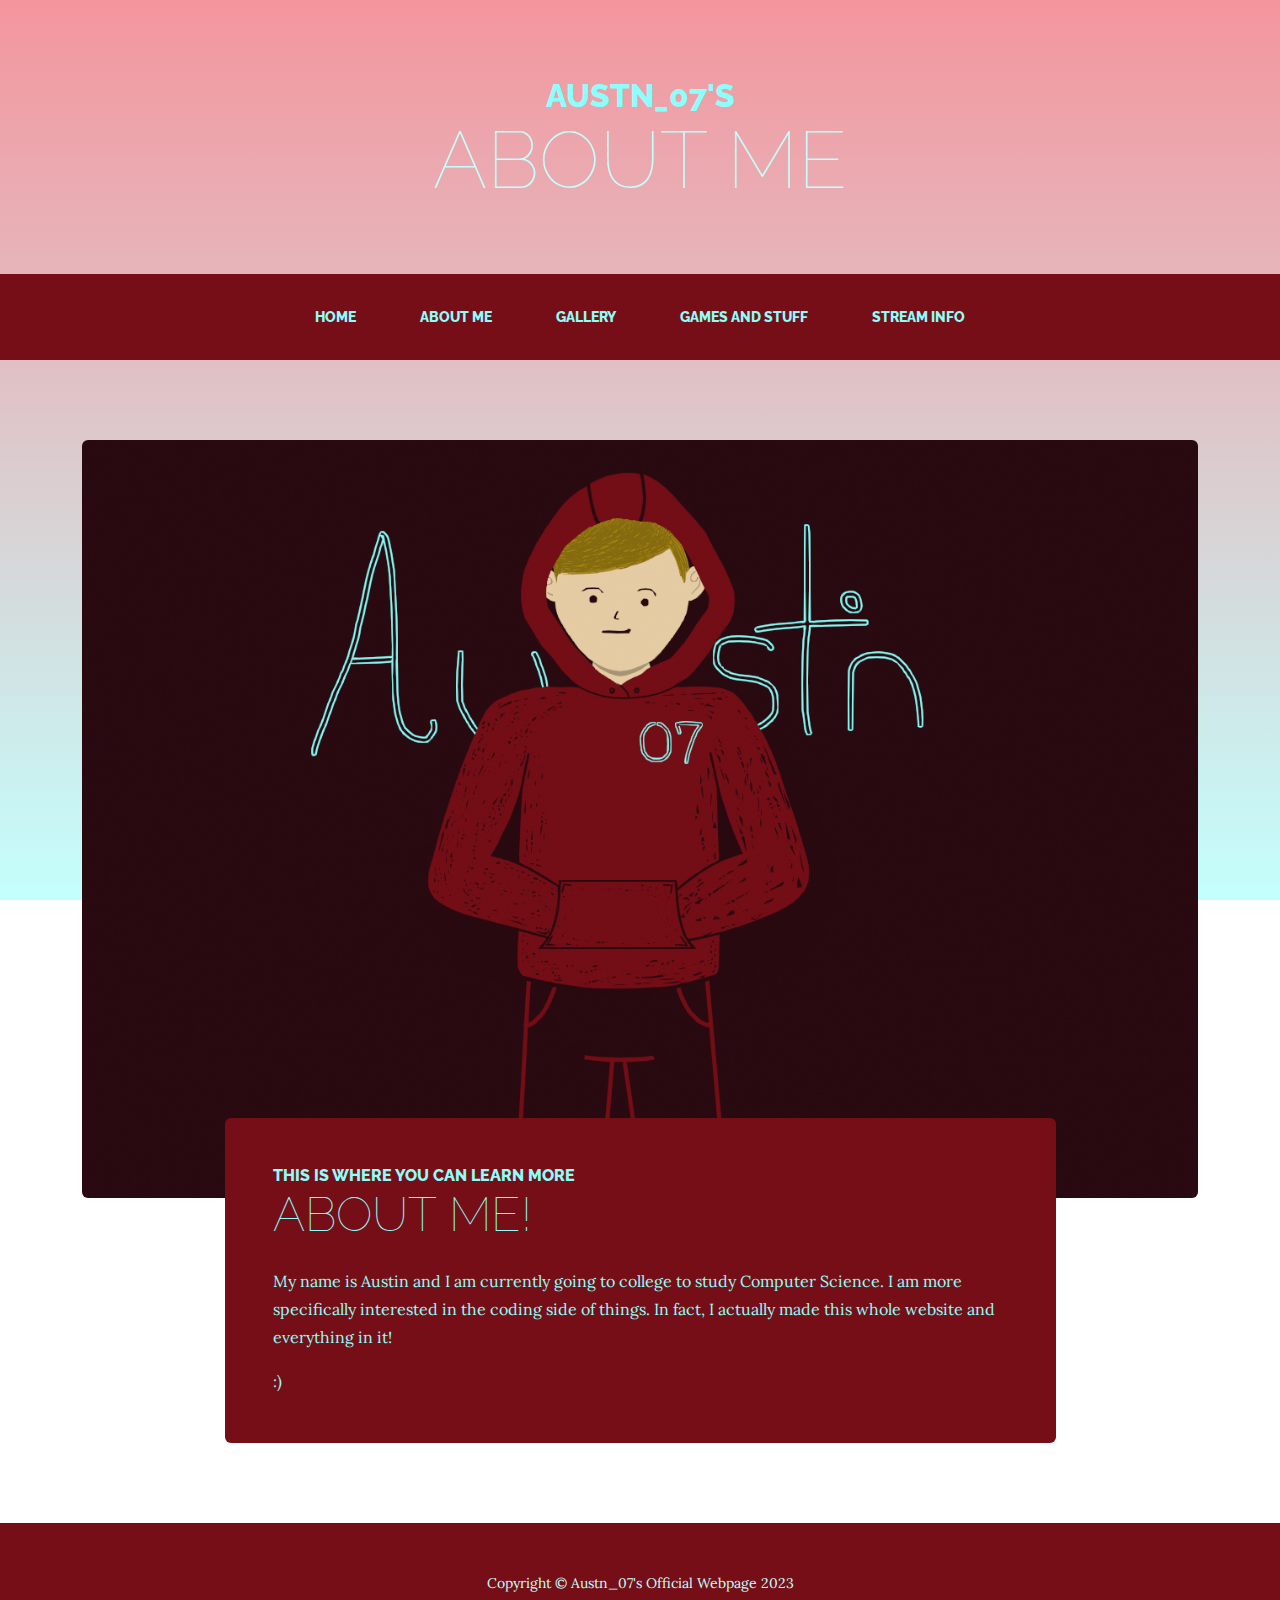
==== about.html @ 16be2a05 "aok" ====
<!DOCTYPE html>
<html lang="en">
    <head>
        <meta charset="utf-8" />
        <meta name="viewport" content="width=device-width, initial-scale=1, shrink-to-fit=no" />
        <meta name="description" content="" />
        <meta name="author" content="" />
        <title>Austn_07's About Me</title>
		<link rel="stylesheet" href="reset.css" media="screen" /> <!--CSS reset page-->
        <link rel="icon" type="image/x-icon" href="assets/favicon.ico" />
        <!-- Google fonts-->
        <link href="https://fonts.googleapis.com/css?family=Raleway:100,100i,200,200i,300,300i,400,400i,500,500i,600,600i,700,700i,800,800i,900,900i" rel="stylesheet" />
        <link href="https://fonts.googleapis.com/css?family=Lora:400,400i,700,700i" rel="stylesheet" />
        <!-- Core theme CSS (includes Bootstrap)-->
        <link href="css/styles.css" rel="stylesheet" />
    </head>
    <body>
        <header>
            <h1 class="site-heading text-center text-faded d-none d-lg-block">
                <span class="site-heading-upper text-primary mb-3">Austn_07's</span>
                <span class="site-heading-lower">About Me</span>
            </h1>
        </header>
        <!-- Navigation-->
        <nav class="navbar navbar-expand-lg navbar-dark py-lg-4" id="mainNav">
            <div class="container">
                <a class="navbar-brand text-uppercase fw-bold d-lg-none" href="index.html">Start Bootstrap</a>
                <button class="navbar-toggler" type="button" data-bs-toggle="collapse" data-bs-target="#navbarSupportedContent" aria-controls="navbarSupportedContent" aria-expanded="false" aria-label="Toggle navigation"><span class="navbar-toggler-icon"></span></button>
                <div class="collapse navbar-collapse" id="navbarSupportedContent">
                    <ul class="navbar-nav mx-auto">
                        <li class="nav-item px-lg-4"><a class="nav-link text-uppercase" href="index.html">Home</a></li>
                        <li class="nav-item px-lg-4"><a class="nav-link text-uppercase" href="about.html">About Me</a></li>
                        <li class="nav-item px-lg-4"><a class="nav-link text-uppercase" href="products.html">Gallery</a></li>
                        <li class="nav-item px-lg-4"><a class="nav-link text-uppercase" href="games.html">Games and stuff</a></li>
						<li class="nav-item px-lg-4"><a class="nav-link text-uppercase" href="store.html">Stream Info</a></li>
                    </ul>
                </div>
            </div>
        </nav>
        <section class="page-section about-heading">
            <div class="container">
                <img class="img-fluid rounded about-heading-img mb-3 mb-lg-0" src="assets/img/Austn07CartoonMe.png" alt="..." />
                <div class="about-heading-content">
                    <div class="row">
                        <div class="col-xl-9 col-lg-10 mx-auto">
                            <div class="bg-faded rounded p-5">
                                <h2 class="section-heading mb-4">
                                    <span class="section-heading-upper">This is where you can learn more</span>
                                    <span class="section-heading-lower">About Me!</span>
                                </h2>
                                <p>My name is Austin and I am currently going to college to study Computer Science. I am more specifically interested in the coding side of things. In fact, I actually made this whole website and everything in it!</p>
                                <p class="mb-0">:)</p>
                            </div>
                        </div>
                    </div>
                </div>
            </div>
        </section>
        <footer class="footer text-faded text-center py-5">
            <div class="container"><p class="m-0 small">Copyright &copy; Austn_07's Official Webpage 2023</p></div>
        </footer>
        <!-- Bootstrap core JS-->
        <script src="https://cdn.jsdelivr.net/npm/bootstrap@5.2.3/dist/js/bootstrap.bundle.min.js"></script>
        <!-- Core theme JS-->
        <script src="js/scripts.js"></script>
    </body>
</html>
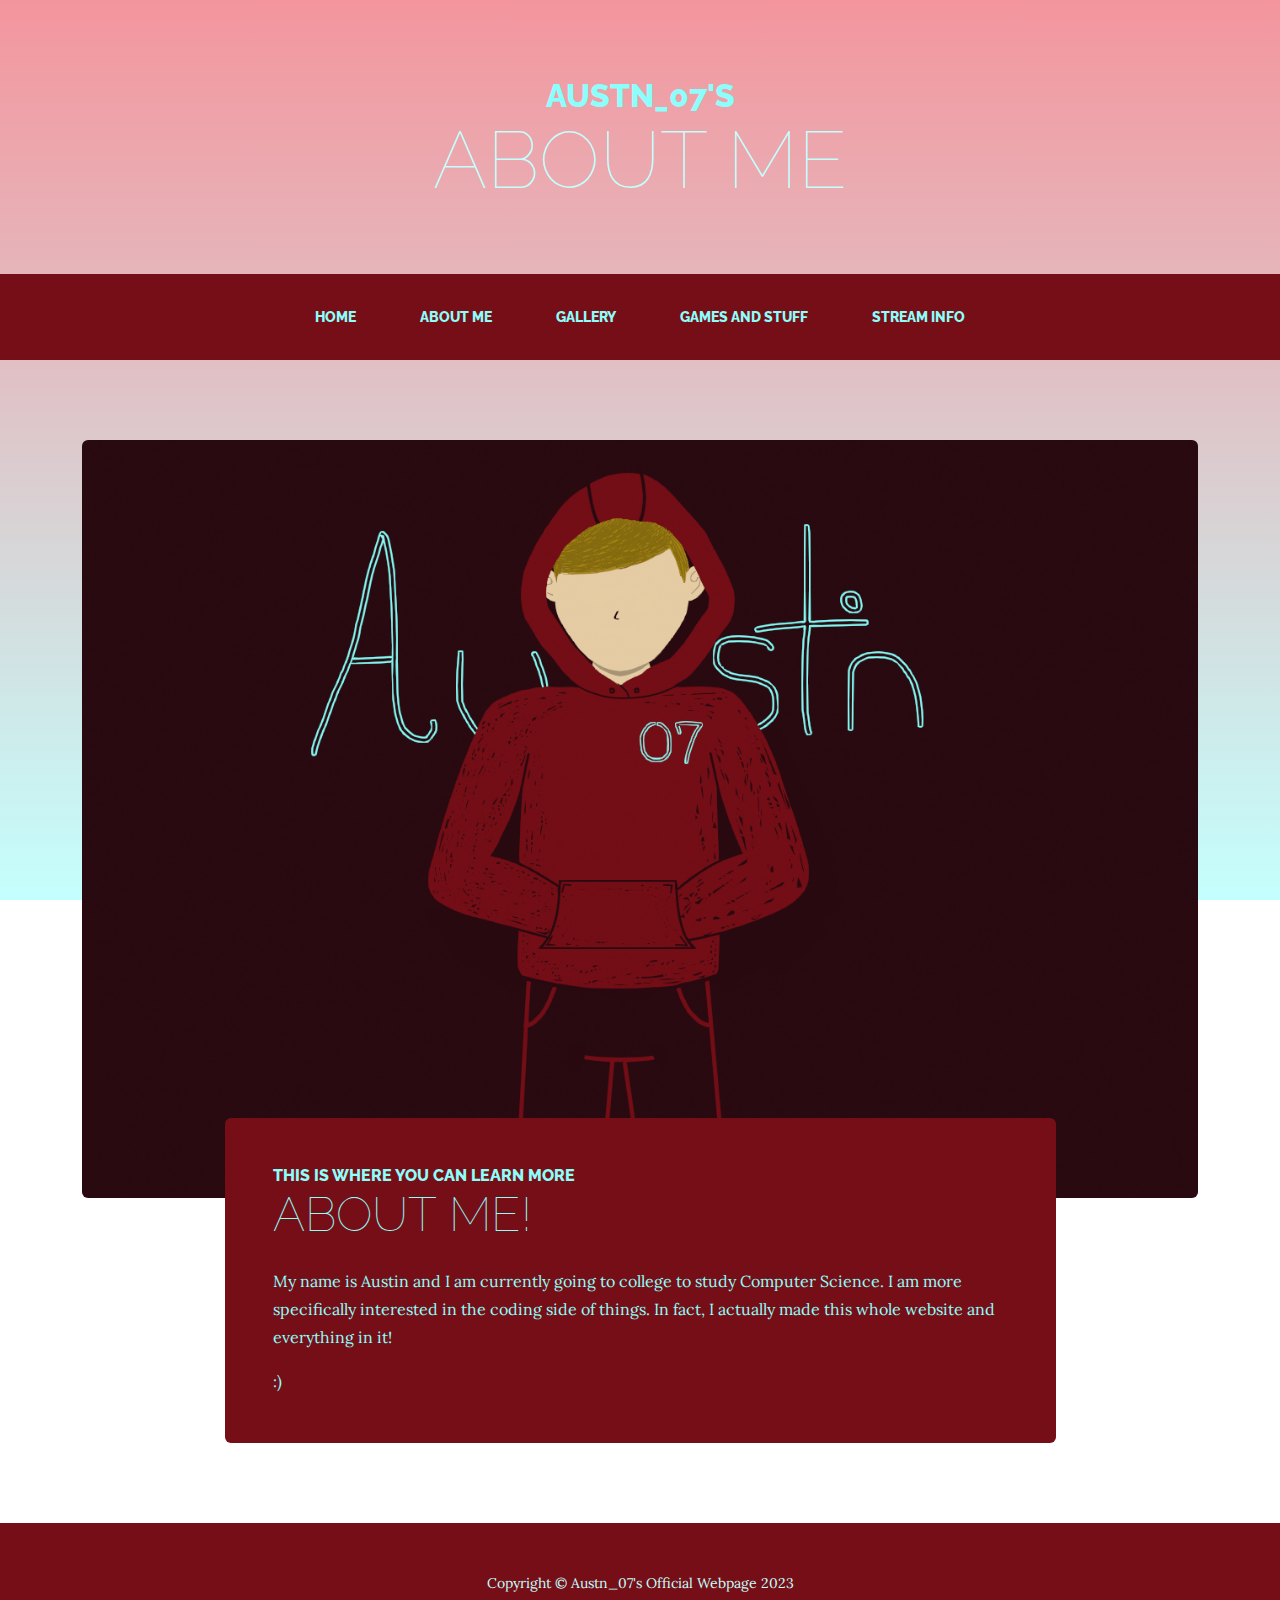
==== commit 1209fb48: "lots o comments" ====
--- a/about.html
+++ b/about.html
@@ -7,7 +7,7 @@
         <meta name="author" content="" />
         <title>Austn_07's About Me</title>
 		<link rel="stylesheet" href="reset.css" media="screen" /> <!--CSS reset page-->
-        <link rel="icon" type="image/x-icon" href="assets/favicon.ico" />
+        <link rel="icon" type="image/x-icon" href="assets/AP2Logo.png" /> <!--icon next to the title-->
         <!-- Google fonts-->
         <link href="https://fonts.googleapis.com/css?family=Raleway:100,100i,200,200i,300,300i,400,400i,500,500i,600,600i,700,700i,800,800i,900,900i" rel="stylesheet" />
         <link href="https://fonts.googleapis.com/css?family=Lora:400,400i,700,700i" rel="stylesheet" />
@@ -21,7 +21,7 @@
                 <span class="site-heading-lower">About Me</span>
             </h1>
         </header>
-        <!-- Navigation-->
+        <!-- Navigation with internal links-->
         <nav class="navbar navbar-expand-lg navbar-dark py-lg-4" id="mainNav">
             <div class="container">
                 <a class="navbar-brand text-uppercase fw-bold d-lg-none" href="index.html">Start Bootstrap</a>
@@ -37,9 +37,9 @@
                 </div>
             </div>
         </nav>
-        <section class="page-section about-heading">
+        <section class="page-section about-heading"><!--another box overlapping an image I made.-->
             <div class="container">
-                <img class="img-fluid rounded about-heading-img mb-3 mb-lg-0" src="assets/img/Austn07CartoonMe.png" alt="..." />
+                <img class="img-fluid rounded about-heading-img mb-3 mb-lg-0" src="assets/img/Austn07CartoonMe.png" alt="..." /><!--image (used Blender 3.0.0)-->
                 <div class="about-heading-content">
                     <div class="row">
                         <div class="col-xl-9 col-lg-10 mx-auto">
@@ -56,7 +56,7 @@
                 </div>
             </div>
         </section>
-        <footer class="footer text-faded text-center py-5">
+        <footer class="footer text-faded text-center py-5"> <!--footer-->
             <div class="container"><p class="m-0 small">Copyright &copy; Austn_07's Official Webpage 2023</p></div>
         </footer>
         <!-- Bootstrap core JS-->
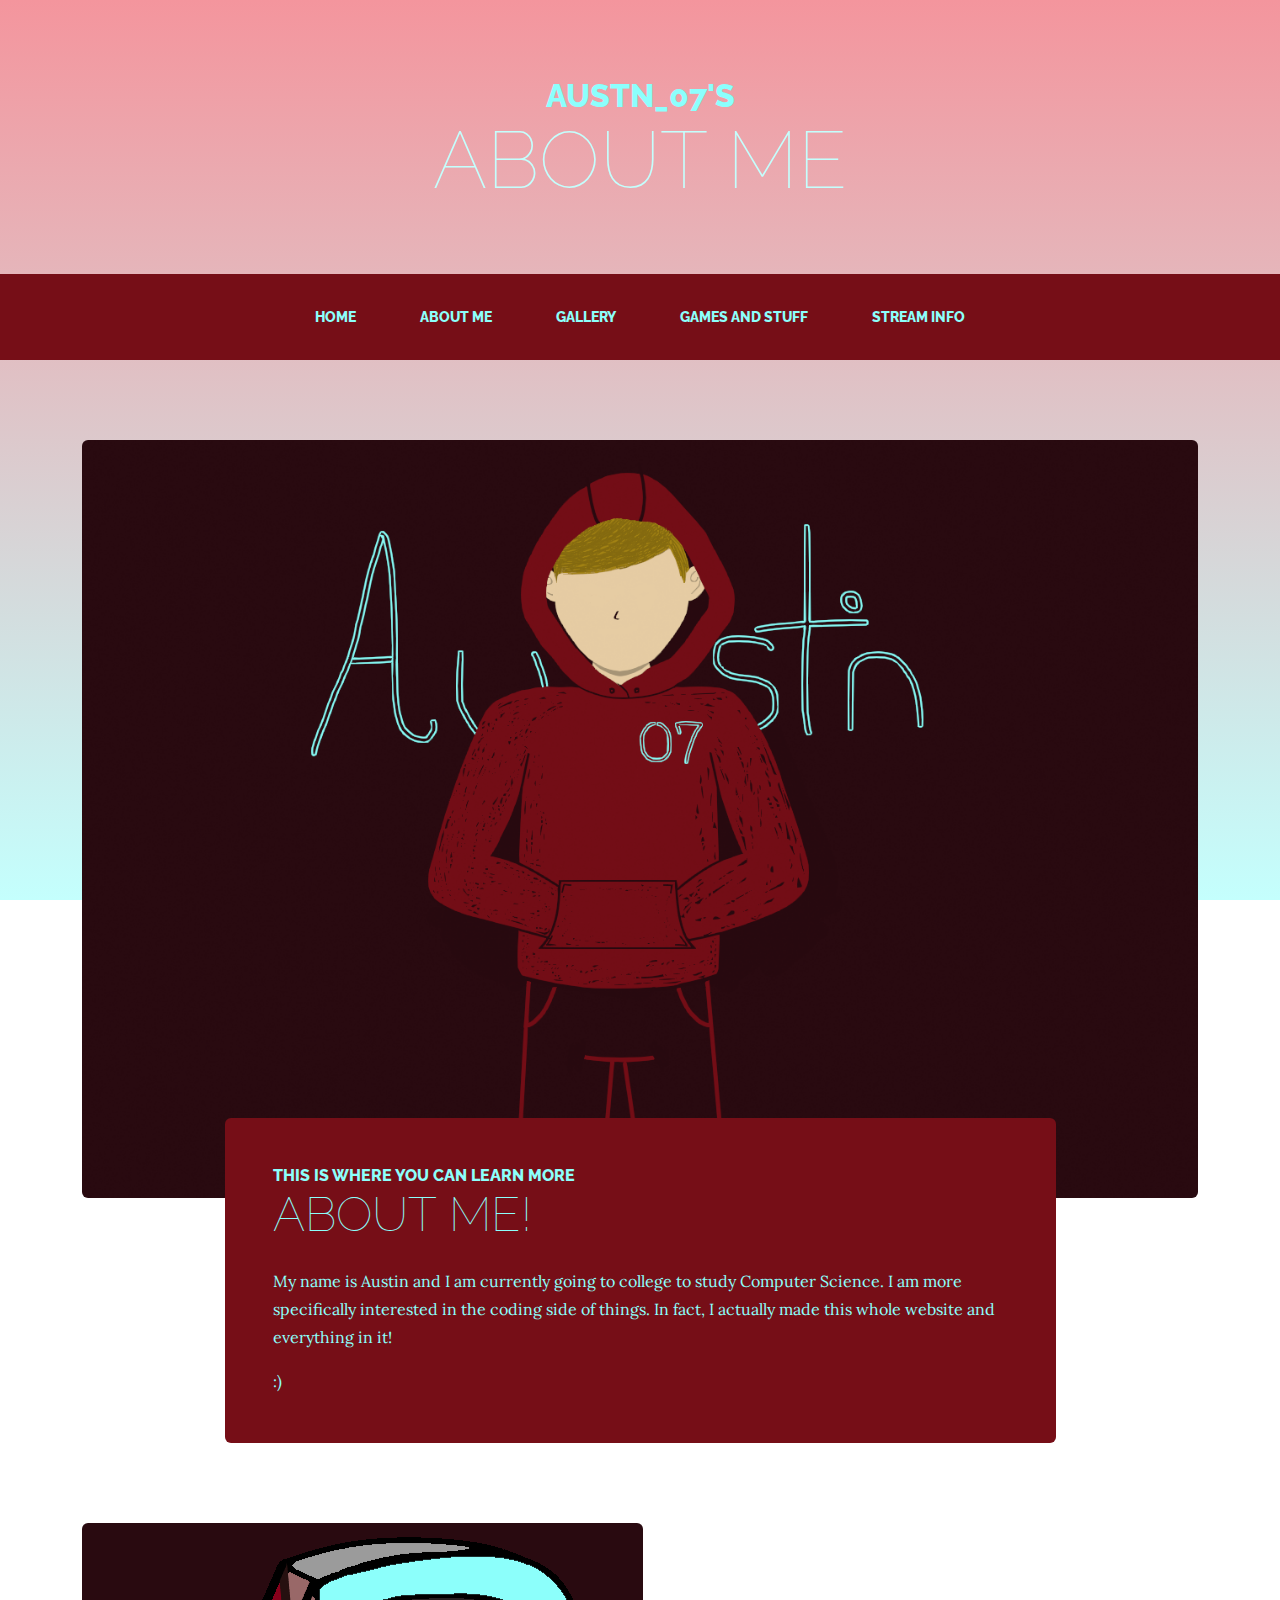
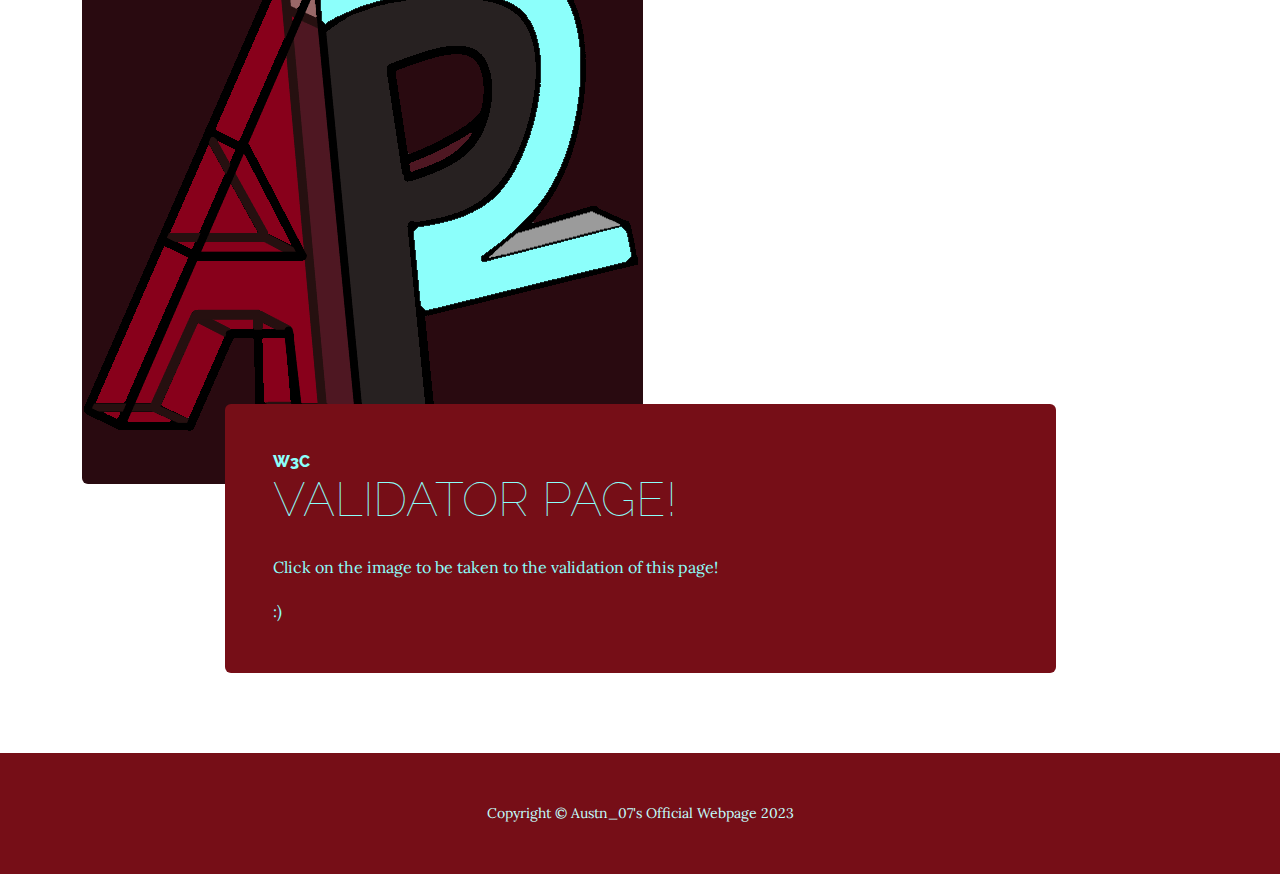
==== commit 02f63115: "web validator" ====
--- a/about.html
+++ b/about.html
@@ -30,14 +30,14 @@
                     <ul class="navbar-nav mx-auto">
                         <li class="nav-item px-lg-4"><a class="nav-link text-uppercase" href="index.html">Home</a></li>
                         <li class="nav-item px-lg-4"><a class="nav-link text-uppercase" href="about.html">About Me</a></li>
-                        <li class="nav-item px-lg-4"><a class="nav-link text-uppercase" href="products.html">Gallery</a></li>
+                        <li class="nav-item px-lg-4"><a class="nav-link text-uppercase" href="gallery.html">Gallery</a></li>
                         <li class="nav-item px-lg-4"><a class="nav-link text-uppercase" href="games.html">Games and stuff</a></li>
-						<li class="nav-item px-lg-4"><a class="nav-link text-uppercase" href="store.html">Stream Info</a></li>
+						<li class="nav-item px-lg-4"><a class="nav-link text-uppercase" href="stream.html">Stream Info</a></li>
                     </ul>
                 </div>
             </div>
         </nav>
-        <section class="page-section about-heading"><!--another box overlapping an image I made.-->
+        <section class="page-section about-heading"><!--another box with text about me overlapping an digital image of myself that I made.-->
             <div class="container">
                 <img class="img-fluid rounded about-heading-img mb-3 mb-lg-0" src="assets/img/Austn07CartoonMe.png" alt="..." /><!--image (used Blender 3.0.0)-->
                 <div class="about-heading-content">
@@ -56,6 +56,25 @@
                 </div>
             </div>
         </section>
+		<section class="page-section about-heading"><!--W3C Validation report - must have a clickable HTML5 image linked to the validation report for each page.-->
+            <div class="container">
+                <a href="https://validator.w3.org/nu/?doc=https%3A%2F%2Faustn07.github.io%2FWebDesignFinal%2Fabout.html"><img class="img-fluid rounded about-heading-img mb-3 mb-lg-0" src="assets/AP2Logo.png" alt="..." /></a>
+                <div class="about-heading-content">
+                    <div class="row">
+                        <div class="col-xl-9 col-lg-10 mx-auto">
+                            <div class="bg-faded rounded p-5">
+                                <h2 class="section-heading mb-4">
+                                    <span class="section-heading-upper">W3C</span>
+                                    <span class="section-heading-lower">Validator page!</span>
+                                </h2>
+                                <p>Click on the image to be taken to the validation of this page!</p>
+                                <p class="mb-0">:)</p>
+                            </div>
+                        </div>
+                    </div>
+                </div>
+            </div>
+        </section>
         <footer class="footer text-faded text-center py-5"> <!--footer-->
             <div class="container"><p class="m-0 small">Copyright &copy; Austn_07's Official Webpage 2023</p></div>
         </footer>
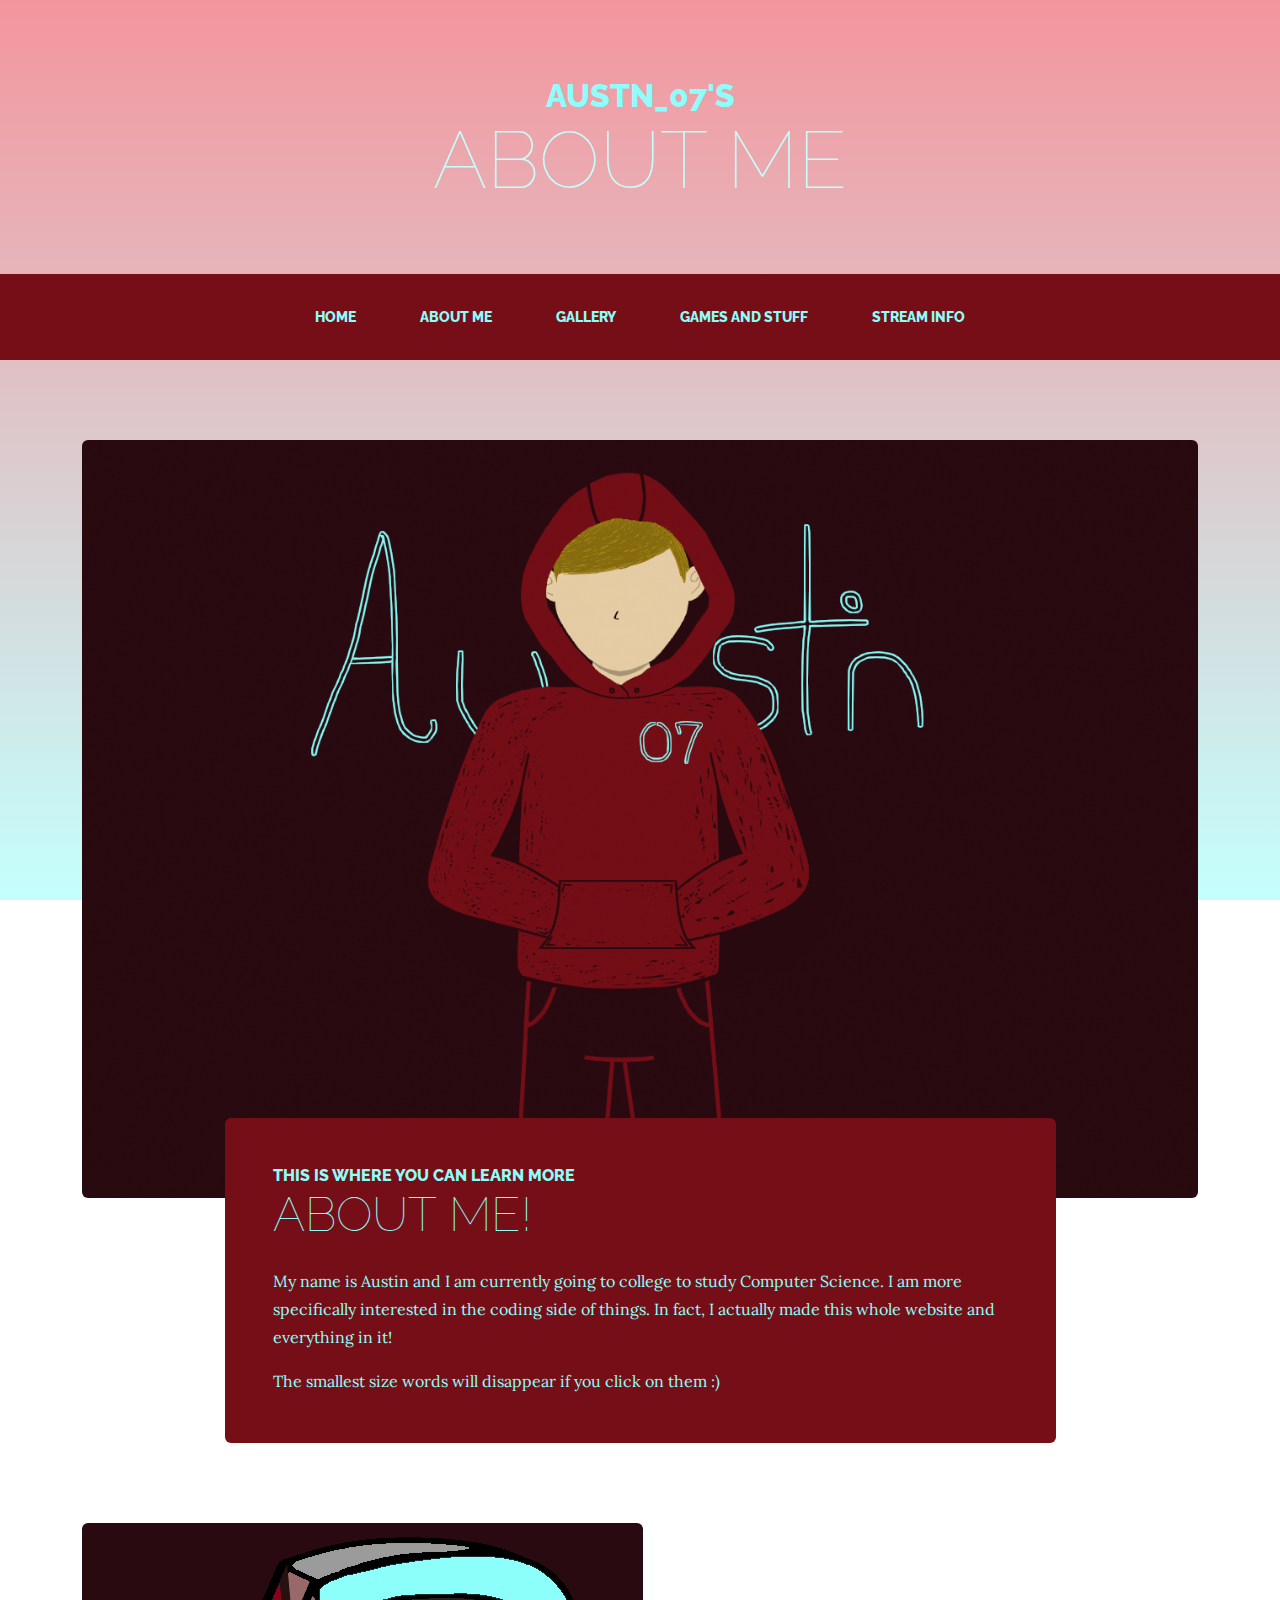
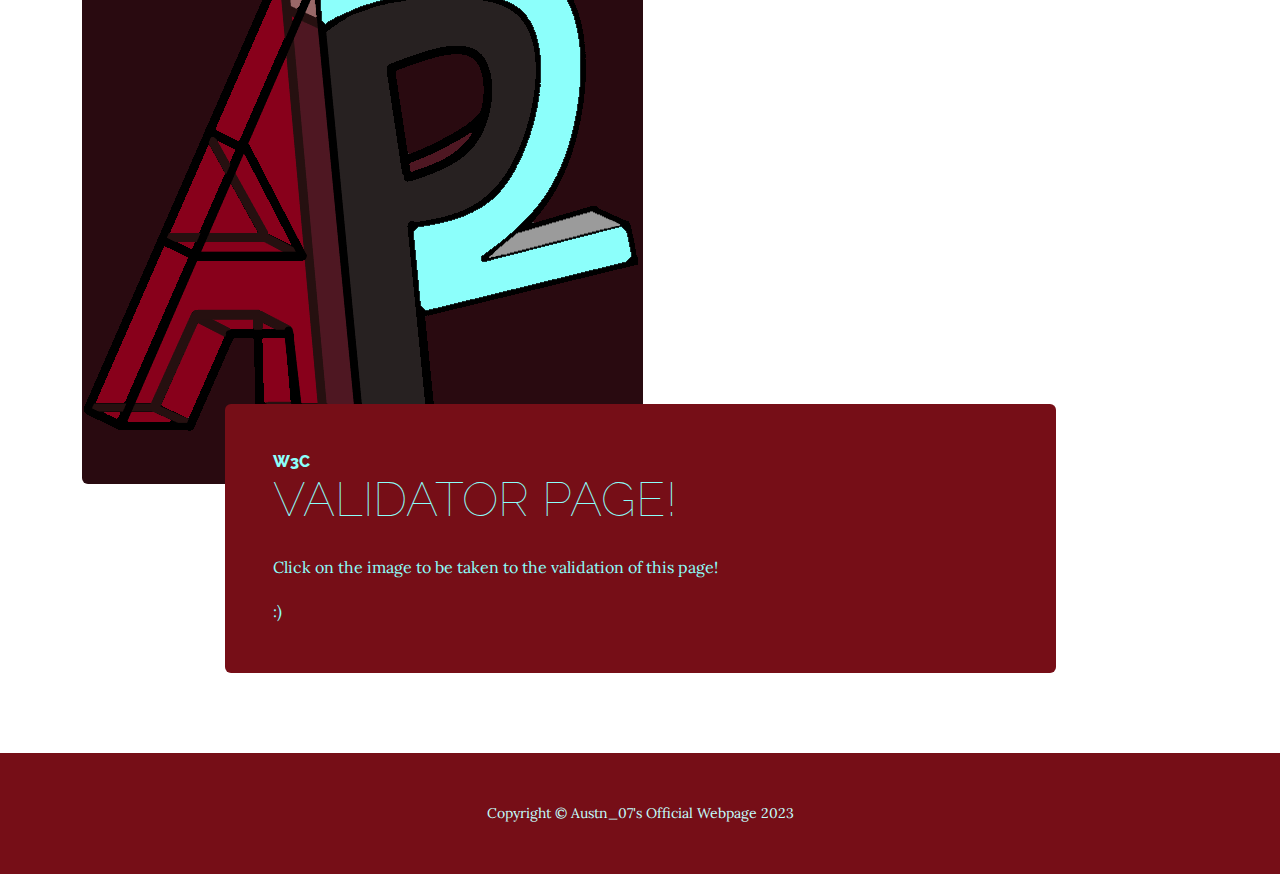
==== commit 319a37ed: "Update about.html" ====
--- a/about.html
+++ b/about.html
@@ -13,6 +13,14 @@
         <link href="https://fonts.googleapis.com/css?family=Lora:400,400i,700,700i" rel="stylesheet" />
         <!-- Core theme CSS (includes Bootstrap)-->
         <link href="css/styles.css" rel="stylesheet" />
+		<script src="https://ajax.googleapis.com/ajax/libs/jquery/3.6.4/jquery.min.js"></script> <!--Identify and comment the use of a javascript libray (jQuery)-->
+			<script>
+			$(document).ready(function(){
+			  $("p").click(function(){
+				$(this).hide();
+			  });
+			});
+			</script> <!--makes the words of a specific <p> element disappear that is clicked-->
     </head>
     <body>
         <header>
@@ -49,7 +57,7 @@
                                     <span class="section-heading-lower">About Me!</span>
                                 </h2>
                                 <p>My name is Austin and I am currently going to college to study Computer Science. I am more specifically interested in the coding side of things. In fact, I actually made this whole website and everything in it!</p>
-                                <p class="mb-0">:)</p>
+                                <p class="mb-0"> The smallest size words will disappear if you click on them :)</p>
                             </div>
                         </div>
                     </div>
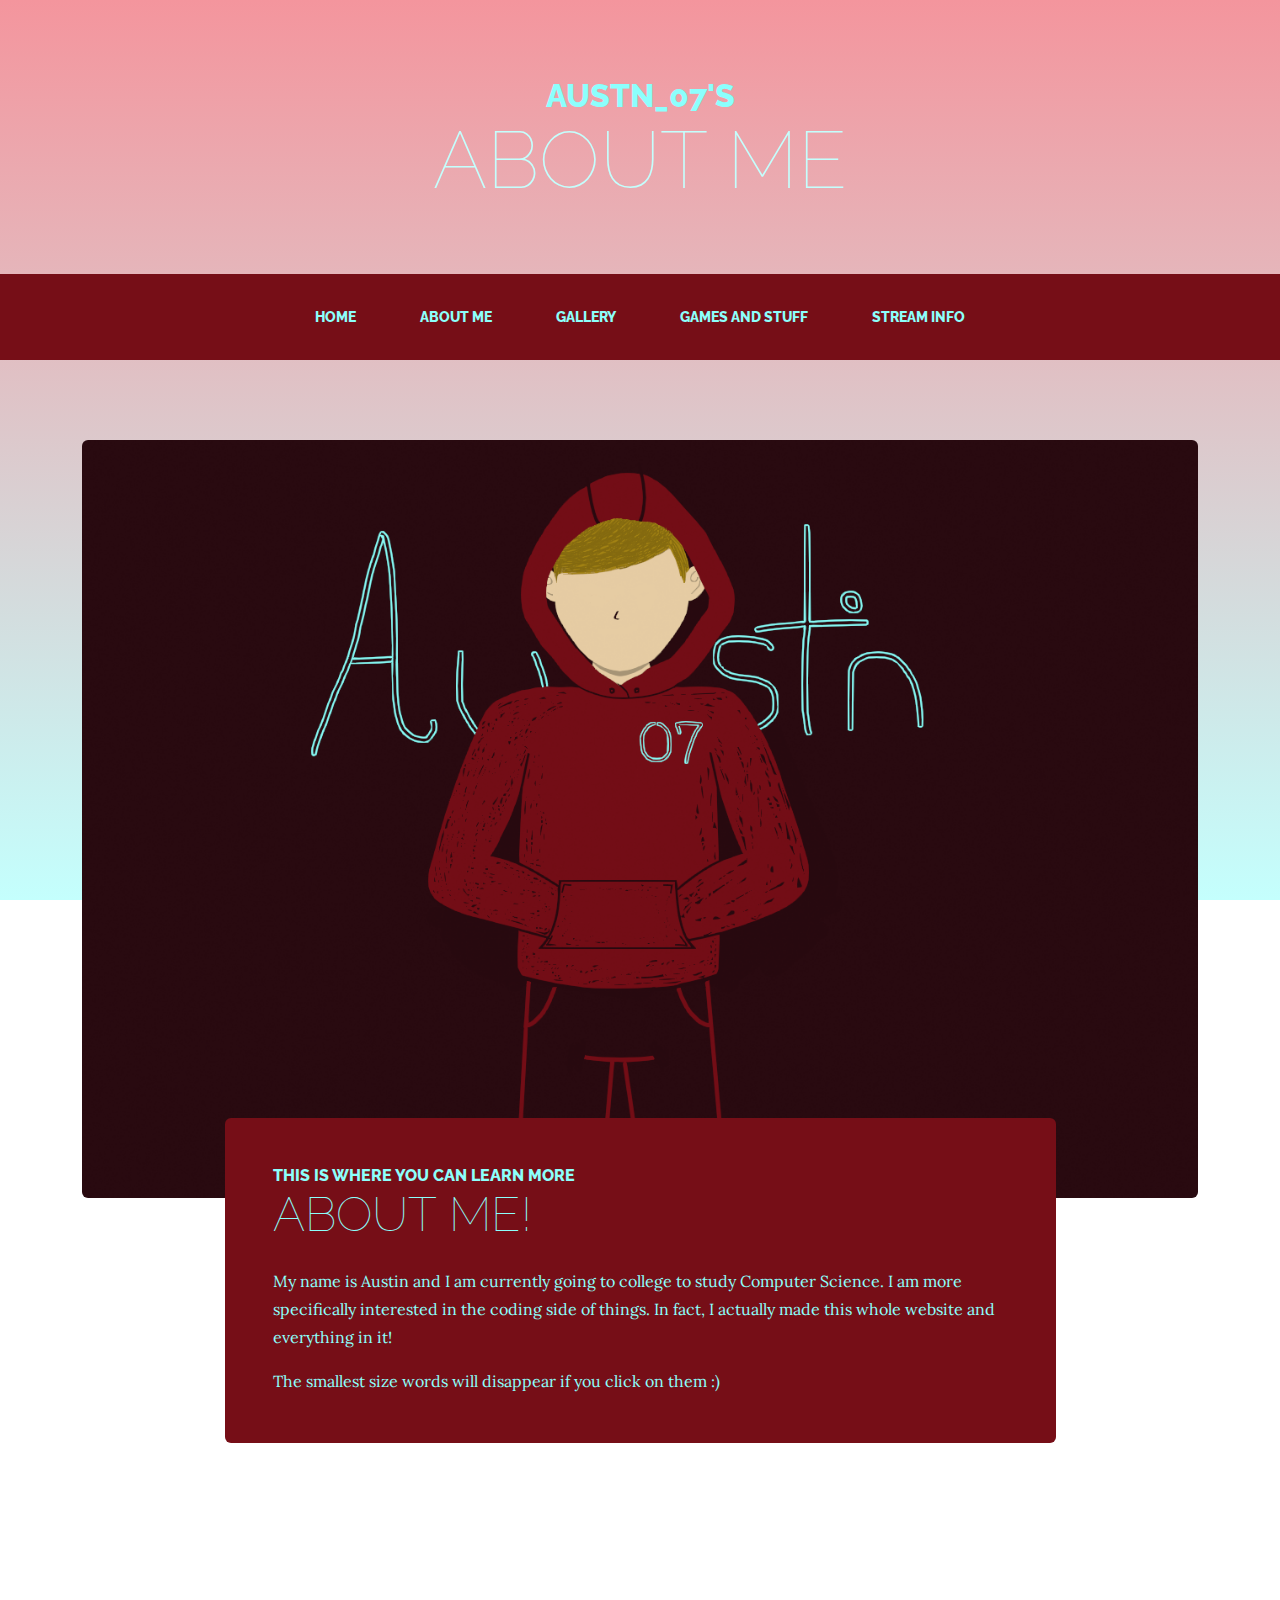
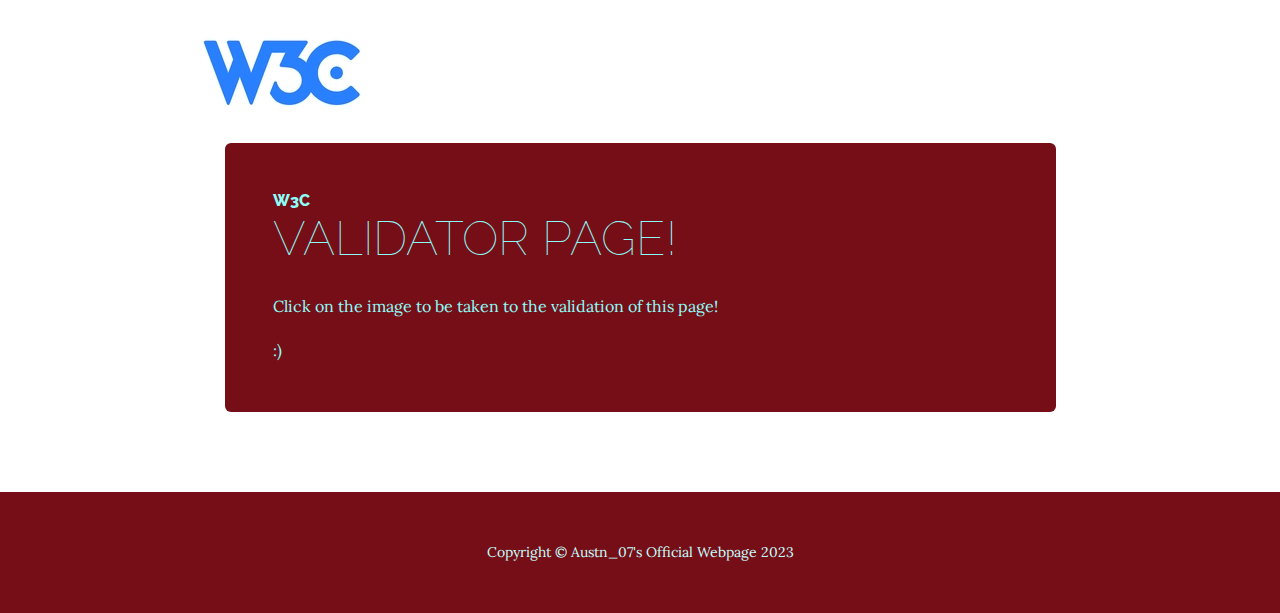
==== commit 76609107: "w3c" ====
--- a/about.html
+++ b/about.html
@@ -14,7 +14,7 @@
         <!-- Core theme CSS (includes Bootstrap)-->
         <link href="css/styles.css" rel="stylesheet" />
 		<script src="https://ajax.googleapis.com/ajax/libs/jquery/3.6.4/jquery.min.js"></script> <!--Identify and comment the use of a javascript libray (jQuery)-->
-			<script>
+			<script><!--Identify and comment use of 3 Javascript functions in code-->
 			$(document).ready(function(){
 			  $("p").click(function(){
 				$(this).hide();
@@ -66,7 +66,7 @@
         </section>
 		<section class="page-section about-heading"><!--W3C Validation report - must have a clickable HTML5 image linked to the validation report for each page.-->
             <div class="container">
-                <a href="https://validator.w3.org/nu/?doc=https%3A%2F%2Faustn07.github.io%2FWebDesignFinal%2Fabout.html"><img class="img-fluid rounded about-heading-img mb-3 mb-lg-0" src="assets/AP2Logo.png" alt="..." /></a>
+                <a href="https://validator.w3.org/nu/?doc=https%3A%2F%2Faustn07.github.io%2FWebDesignFinal%2Fabout.html"><img class="img-fluid rounded about-heading-img mb-3 mb-lg-0" src="assets/img/w3c.png" alt="..." /></a>
                 <div class="about-heading-content">
                     <div class="row">
                         <div class="col-xl-9 col-lg-10 mx-auto">
